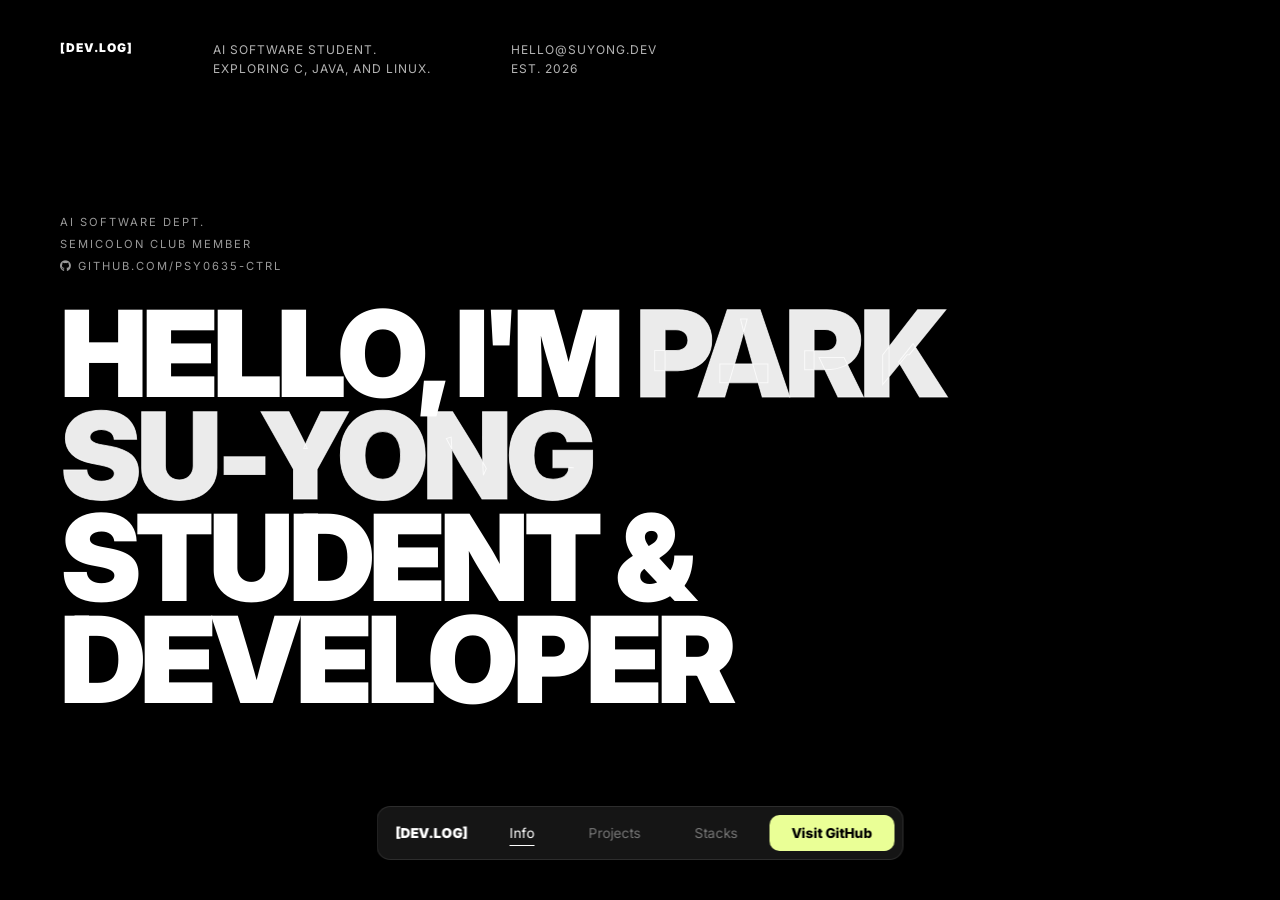
==== index.html @ fa424bc5 "portfolio" ====
<!DOCTYPE html>
<html lang="ko">
<head>
    <meta charset="UTF-8">
    <meta name="viewport" content="width=device-width, initial-scale=1.0">
    <meta name="description" content="Park Su-yong | AI Software Student & Developer Portfolio">
    <title>Park Su-yong | Portfolio</title>

    <!-- Google Font 연결 -->
    <link href="https://fonts.googleapis.com/css2?family=Inter:wght@400;700;900&family=Noto+Sans+KR:wght@400;700&display=swap" rel="stylesheet">

    <!-- Font Awesome 아이콘 연결 -->
    <link rel="stylesheet" href="https://cdnjs.cloudflare.com/ajax/libs/font-awesome/6.0.0/css/all.min.css">

    <!-- CSS 파일 연결 -->
    <link rel="stylesheet" href="style.css">
</head>

<body>
    <!-- 어두운 오버레이 -->
    <div class="overlay"></div>

    <!-- 배경 이미지 -->
    <div class="background-image"></div>

    <!-- 상단 정보 영역 -->
    <header class="header">
        <div class="logo">[DEV.LOG]</div>

        <div class="description">
            AI Software Student.<br>
            Exploring C, Java, and Linux.
        </div>

        <div class="contact">
            hello@suyong.dev<br>
            EST. 2026
        </div>
    </header>

    <!-- 메인 콘텐츠 영역 -->
    <main class="main-content">

        <!-- Info 섹션 -->
        <section id="info" class="content-section active">
            <div class="info-list">
                <div class="sub-info">AI Software Dept.</div>
                <div class="sub-info">Semicolon Club Member</div>
                <div class="sub-info">
                    <a href="https://github.com/psy0635-ctrl" target="_blank">
                        <i class="fab fa-github"></i> github.com/psy0635-ctrl
                    </a>
                </div>
            </div>

            <h1 class="hero-title">
                HELLO, I'M <span class="highlight">PARK</span><br>
                <span class="highlight">SU-YONG</span><br>
                STUDENT & DEVELOPER
            </h1>
        </section>

        <!-- Projects 섹션 -->
        <section id="projects" class="content-section">
            <h2 class="section-title">PROJECTS</h2>

            <div class="project-grid">
                <div class="project-card">
                    <h3>C Calculator</h3>
                    <p>Semicolon Club Project - Division Function Implementation</p>
                </div>
            </div>
        </section>

        <!-- Stacks 섹션 -->
        <section id="stacks" class="content-section">
            <h2 class="section-title">STACKS</h2>

            <div class="stack-list">
                <span>C / C#</span>
                <span>Java</span>
                <span>Python (OpenCV)</span>
                <span>Linux</span>
                <span>Git & GitHub</span>
            </div>
        </section>
    </main>

    <!-- 하단 고정 메뉴 -->
    <nav class="floating-nav">
        <div class="nav-container">
            <span class="nav-logo">[DEV.LOG]</span>

            <a href="#" class="nav-item active" data-target="info">Info</a>
            <a href="#" class="nav-item" data-target="projects">Projects</a>
            <a href="#" class="nav-item" data-target="stacks">Stacks</a>

            <a href="https://github.com/psy0635-ctrl" target="_blank" class="nav-item yellow">
                Visit GitHub
            </a>
        </div>
    </nav>

    <!-- 메뉴 클릭 시 화면 전환 스크립트 -->
    <script>
        document.querySelectorAll('.nav-item[data-target]').forEach(item => {
            item.addEventListener('click', (e) => {
                e.preventDefault();

                const targetId = item.getAttribute('data-target');

                document.querySelectorAll('.content-section').forEach(sec => {
                    sec.classList.remove('active');
                });

                document.querySelectorAll('.nav-item').forEach(nav => {
                    nav.classList.remove('active');
                });

                document.getElementById(targetId).classList.add('active');
                item.classList.add('active');
            });
        });
    </script>
</body>
</html>
---- style.css ----
/* 전체 기본 설정 */
* {
    margin: 0;
    padding: 0;
    box-sizing: border-box;
}

/* body 전체 화면 설정 */
body {
    background-color: #000;
    color: #fff;
    font-family: 'Inter', 'Noto Sans KR', sans-serif;
    overflow: hidden;
    height: 100vh;
}

/* 배경 이미지 */
.background-image {
    position: fixed;
    top: 0;
    left: 0;
    width: 100%;
    height: 100%;

    background: url('https://images.unsplash.com/photo-1550745165-9bc0b252726f?q=80&w=2070') no-repeat center center;
    background-size: cover;

    filter: grayscale(100%) brightness(40%);
    z-index: -2;
}

/* 배경 위 어두운 효과 */
.overlay {
    position: fixed;
    top: 0;
    left: 0;
    width: 100%;
    height: 100%;

    background: radial-gradient(circle, transparent 20%, #000 150%);
    z-index: -1;
}

/* 기본 섹션은 숨김 */
.content-section {
    display: none;
    animation: fadeIn 0.5s ease-out;
}

/* active가 붙은 섹션만 화면에 표시 */
.content-section.active {
    display: flex;
    flex-direction: column;
}

/* 화면 전환 애니메이션 */
@keyframes fadeIn {
    from {
        opacity: 0;
        transform: translateY(10px);
    }

    to {
        opacity: 1;
        transform: translateY(0);
    }
}

/* 상단 헤더 */
.header {
    display: flex;
    justify-content: flex-start;
    gap: 80px;

    padding: 40px 60px;

    font-size: 0.75rem;
    letter-spacing: 1px;
    text-transform: uppercase;
}

/* 상단 설명, 연락처 */
.description,
.contact {
    opacity: 0.7;
    line-height: 1.6;
}

/* 로고 */
.logo {
    font-weight: 900;
}

/* 메인 콘텐츠 */
.main-content {
    height: calc(100vh - 150px);

    display: flex;
    flex-direction: column;
    justify-content: center;
    align-items: flex-start;

    padding-left: 60px;
    padding-bottom: 60px;

    position: relative;
}

/* 정보 리스트 */
.info-list {
    margin-bottom: 30px;

    display: flex;
    flex-direction: column;
    gap: 8px;
}

/* 작은 정보 텍스트 */
.sub-info {
    font-size: 0.7rem;
    text-transform: uppercase;
    opacity: 0.6;
    letter-spacing: 2px;
}

/* GitHub 링크 */
.sub-info a {
    color: #fff;
    text-decoration: none;
    transition: 0.3s;
}

.sub-info a:hover {
    opacity: 1;
    color: #eaff96;
}

/* 메인 큰 제목 */
.hero-title {
    font-size: 7.5rem;
    line-height: 0.85;

    text-align: left;
    letter-spacing: -5px;
    font-weight: 900;
}

/* 외곽선 글자 효과 */
.highlight {
    color: rgba(255, 255, 255, 0.92);
    -webkit-text-stroke: 1px rgba(255, 255, 255, 0.75);
}

/* 섹션 제목 */
.section-title {
    font-size: 4rem;
    font-weight: 900;

    margin-bottom: 20px;
    color: #eaff96;
}

/* 프로젝트 카드 */
.project-card {
    border-left: 2px solid rgba(255, 255, 255, 0.2);
    padding-left: 20px;
    margin-bottom: 20px;
}

/* 기술 스택 리스트 */
.stack-list {
    display: flex;
    flex-wrap: wrap;
    gap: 15px;

    max-width: 600px;
}

/* 기술 스택 아이템 */
.stack-list span {
    font-size: 1.2rem;
    font-weight: 700;

    padding: 5px 15px;

    border: 1px solid rgba(255, 255, 255, 0.3);
}

/* 하단 고정 메뉴 */
.floating-nav {
    position: fixed;
    bottom: 40px;
    left: 50%;

    transform: translateX(-50%);

    background: rgba(25, 25, 25, 0.85);
    backdrop-filter: blur(15px);

    padding: 8px;
    border-radius: 14px;

    border: 1px solid rgba(255, 255, 255, 0.1);

    z-index: 100;
}

/* 메뉴 내부 정렬 */
.nav-container {
    display: flex;
    align-items: center;
    gap: 10px;
}

/* 메뉴 왼쪽 로고 */
.nav-logo {
    font-weight: 900;
    font-size: 0.85rem;
    color: #fff;

    margin-right: 10px;
    padding-left: 10px;
}

/* 기본 메뉴 버튼 */
.nav-item {
    color: #777;

    padding: 10px 22px;

    cursor: pointer;
    font-size: 0.85rem;

    transition: 0.3s;
    text-decoration: none;
}

/* 메뉴 hover 효과 */
.nav-item:hover {
    color: #fff;
}

/* 선택된 메뉴 */
.nav-item.active {
    color: #fff;
    position: relative;
}

/* 선택된 메뉴 밑줄 */
.nav-item.active::after {
    content: '';

    position: absolute;
    bottom: 5px;
    left: 22px;
    right: 22px;

    height: 1px;

    background: #fff;
}

/* Visit GitHub 버튼 */
.nav-item.yellow {
    background: #eaff96;
    color: #000;

    border-radius: 10px;
    font-weight: 800;
}

/* 태블릿 화면 */
@media (max-width: 1024px) {
    .hero-title {
        font-size: 5rem;
        letter-spacing: -2px;
    }
}

/* 모바일 화면 */
@media (max-width: 768px) {
    .hero-title {
        font-size: 3.5rem;
    }

    .main-content {
        padding-left: 30px;
    }
}
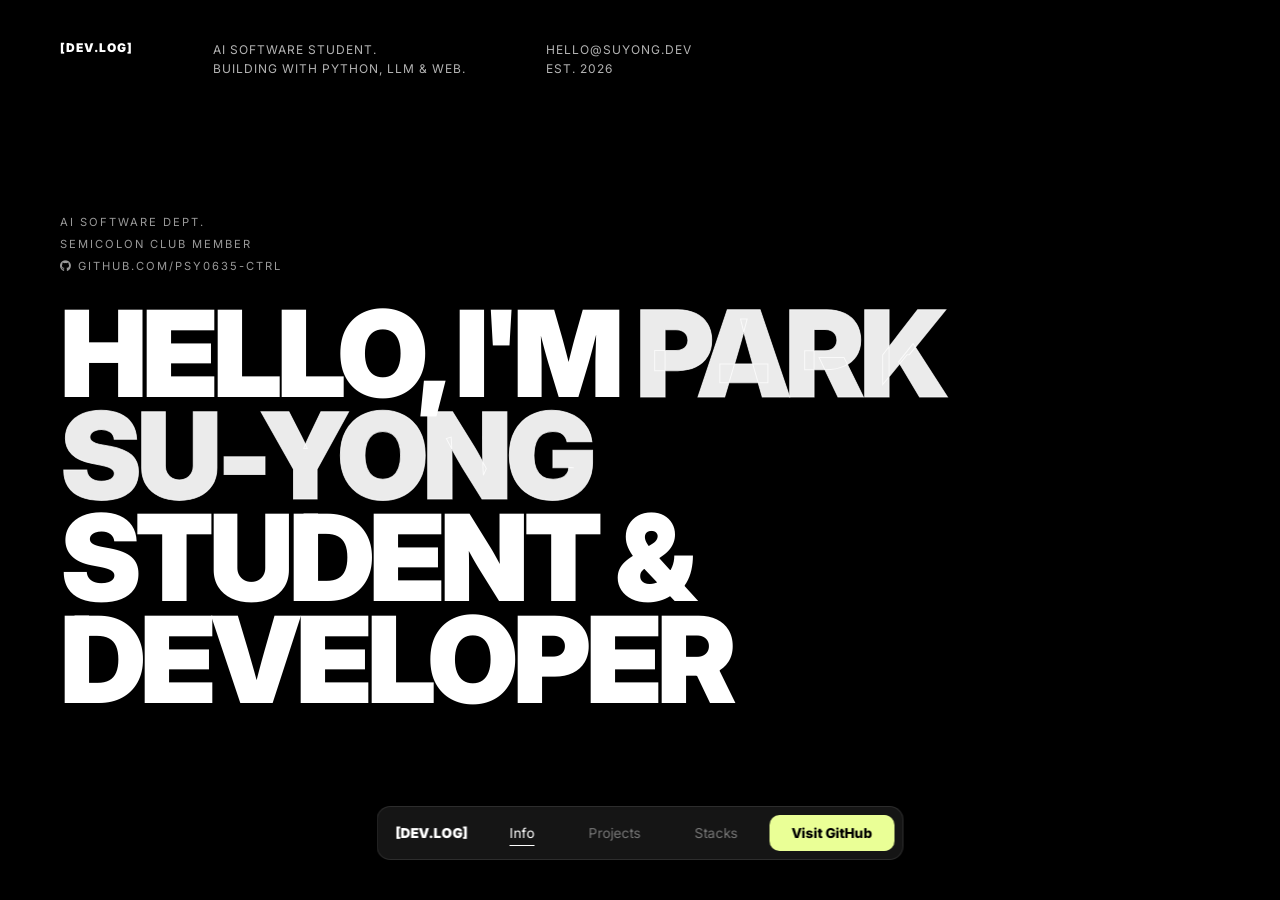
==== commit 655cd77d: "Portfolio" ====
--- a/index.html
+++ b/index.html
@@ -29,7 +29,7 @@
 
         <div class="description">
             AI Software Student.<br>
-            Exploring C, Java, and Linux.
+            Building with Python, LLM & Web.
         </div>
 
         <div class="contact">
@@ -61,16 +61,172 @@
         </section>
 
         <!-- Projects 섹션 -->
-        <section id="projects" class="content-section">
-            <h2 class="section-title">PROJECTS</h2>
-
-            <div class="project-grid">
-                <div class="project-card">
-                    <h3>C Calculator</h3>
-                    <p>Semicolon Club Project - Division Function Implementation</p>
-                </div>
-            </div>
-        </section>
+<section id="projects" class="content-section">
+    <h2 class="section-title">PROJECTS</h2>
+
+    <div class="project-grid">
+        <div class="project-card">
+            <h3>WAPLE AI REPORT</h3>
+            <p>HR SaaS 플랫폼 Waple에 AI 리포트 기능을 붙이는 실무형 팀 프로젝트. 팀장 + LLM 개발 담당.</p>
+
+            <div class="project-tech">
+                <span>Python</span>
+                <span>LangChain</span>
+                <span>FastAPI</span>
+                <span>Claude API</span>
+                <span>Pandas</span>
+            </div>
+
+            <ul class="project-features">
+                <li>Claude API 기반 HR 데이터 AI 리포트 자동 생성</li>
+                <li>점수 → 원인 → 액션 연결 3단계 리포트 구조 설계</li>
+                <li>FastAPI 서버 구축 (POST /api/report/admin, /individual)</li>
+                <li>MCP 활용 업무일지 자동 작성 기능 개발</li>
+            </ul>
+
+            <a href="https://github.com/uxis-co-kr/2026-uxis-mirae" target="_blank" class="project-link">
+                <i class="fab fa-github"></i> View Repository
+            </a>
+        </div>
+
+        <div class="project-card">
+            <h3>FIT FINDER</h3>
+            <p>체형을 기준으로 어울리는 핏과 피해야 할 스타일을 안내하는 패션 가이드 웹사이트.</p>
+
+            <div class="project-tech">
+                <span>HTML</span>
+                <span>CSS</span>
+                <span>Flexbox</span>
+                <span>Grid</span>
+                <span>GitHub Pages</span>
+            </div>
+
+            <ul class="project-features">
+                <li>6가지 체형 선택 시스템 (Triangle, Hourglass 등)</li>
+                <li>체형별 DO / DON'T 스타일 가이드 카드 구성</li>
+                <li>Glassmorphism Dark UI + Video Background Hero 디자인</li>
+            </ul>
+
+            <a href="https://github.com/psy0635-ctrl/HTML_Project" target="_blank" class="project-link">
+                <i class="fab fa-github"></i> View Repository
+            </a>
+        </div>
+
+        <div class="project-card">
+            <h3>SUYONG PORTFOLIO</h3>
+            <p>순수 HTML/CSS만으로 제작한 싱글 페이지 포트폴리오 웹사이트. 지금 이 페이지.</p>
+
+            <div class="project-tech">
+                <span>HTML</span>
+                <span>CSS</span>
+                <span>Google Fonts</span>
+                <span>Font Awesome</span>
+                <span>Vercel</span>
+            </div>
+
+            <ul class="project-features">
+                <li>하단 네비게이션으로 섹션 전환 (display: none/flex 토글)</li>
+                <li>CSS fadeIn 애니메이션 및 glassmorphism 네비게이션</li>
+                <li>태블릿·모바일 반응형 미디어 쿼리 대응</li>
+            </ul>
+
+            <a href="https://github.com/psy0635-ctrl/Suyong-Portfolio" target="_blank" class="project-link">
+                <i class="fab fa-github"></i> View Repository
+            </a>
+
+            <a href="https://suyong-portfolio.vercel.app" target="_blank" class="project-link">
+                <i class="fas fa-arrow-up-right-from-square"></i> Live Demo
+            </a>
+        </div>
+
+        <div class="project-card">
+            <h3>SEMICOLON TEAM PAGE</h3>
+            <p>Semicolon 동아리 팀원 소개와 프로젝트 링크를 정리한 팀 페이지.</p>
+
+            <div class="project-tech">
+                <span>HTML</span>
+                <span>CSS</span>
+                <span>GitHub</span>
+                <span>Vercel</span>
+            </div>
+
+            <ul class="project-features">
+                <li>팀원 소개 페이지 구성</li>
+                <li>프로젝트 GitHub Repository 링크 연결</li>
+                <li>Vercel 정적 웹사이트 배포</li>
+            </ul>
+
+            <a href="https://github.com/hazyala/semicolon-teampage" target="_blank" class="project-link">
+                <i class="fab fa-github"></i> View Repository
+            </a>
+
+            <a href="https://semicolon-teampage.vercel.app" target="_blank" class="project-link">
+                <i class="fas fa-arrow-up-right-from-square"></i> Live Demo
+            </a>
+        </div>
+
+        <div class="project-card">
+            <h3>WEATHER FIT TALK</h3>
+            <p>날씨와 상황에 맞는 옷차림을 추천하는 로컬 LLM 기반 AI 스타일링 챗봇.</p>
+
+            <div class="project-tech">
+                <span>Python</span>
+                <span>Streamlit</span>
+                <span>Ollama</span>
+                <span>Gemma</span>
+                <span>DuckDuckGo</span>
+            </div>
+
+            <ul class="project-features">
+                <li>Ollama + Gemma 로컬 LLM 구동 (API Key 불필요)</li>
+                <li>사이드바 조건(기온·바람·상황)이 채팅 입력보다 우선 반영</li>
+                <li>DuckDuckGo 검색 옵션으로 최신 날씨 정보 보완</li>
+            </ul>
+
+            <a href="https://github.com/psy0635-ctrl/Weather-Fit-Talk-Local-LLM" target="_blank" class="project-link">
+                <i class="fab fa-github"></i> View Repository
+            </a>
+        </div>
+
+        <div class="project-card">
+            <h3>SAFETRADE</h3>
+            <p>5가지 질문으로 중고거래 사기 위험도를 점수로 계산해주는 Java 콘솔 프로그램.</p>
+
+            <div class="project-tech">
+                <span>Java</span>
+                <span>IntelliJ IDEA</span>
+            </div>
+
+            <ul class="project-features">
+                <li>5개 카테고리 물품 선택 + 위험 패턴 5문항 점수화</li>
+                <li>총점 기준 4단계 위험 등급 출력 (안전 / 주의 / 위험 / 매우 위험)</li>
+                <li>배열 + for문 조합으로 질문 목록과 점수 구조화</li>
+            </ul>
+
+            <a href="https://github.com/psy0635-ctrl" target="_blank" class="project-link">
+                <i class="fab fa-github"></i> View Repository
+            </a>
+        </div>
+
+        <div class="project-card">
+            <h3>C CALCULATOR</h3>
+            <p>C언어 함수 분리와 Git 협업을 실습하기 위한 5인 팀 사칙연산 계산기. 나눗셈 담당.</p>
+
+            <div class="project-tech">
+                <span>C</span>
+                <span>GCC</span>
+                <span>Git</span>
+                <span>GitHub</span>
+            </div>
+
+            <ul class="project-features">
+                <li>divide() 함수 + 이중 예외처리 구현 (main 1차, 함수 내부 2차)</li>
+                <li>PR 기반 브랜치 협업 (feature/4/divide)</li>
+                <li>병합 후 중괄호 누락 컴파일 에러 → GCC 줄 번호 추적으로 해결</li>
+            </ul>
+        </div>
+    </div>
+</section>
 
         <!-- Stacks 섹션 -->
         <section id="stacks" class="content-section">
@@ -79,9 +235,18 @@
             <div class="stack-list">
                 <span>C / C#</span>
                 <span>Java</span>
-                <span>Python (OpenCV)</span>
+                <span>Python</span>
+                <span>HTML / CSS</span>
+                <span>Streamlit</span>
+                <span>FastAPI</span>
+                <span>LangChain</span>
+                <span>Claude API</span>
+                <span>Ollama / Gemma</span>
+                <span>OpenCV</span>
                 <span>Linux</span>
                 <span>Git & GitHub</span>
+                <span>Vercel</span>
+                <span>GitHub Pages</span>
             </div>
         </section>
     </main>
@@ -123,4 +288,4 @@
         });
     </script>
 </body>
-</html>+</html>
--- a/style.css
+++ b/style.css
@@ -161,10 +161,97 @@
 }
 
 /* 프로젝트 카드 */
+.project-grid {
+    display: grid;
+    grid-template-columns: 1fr 1fr 1fr;
+    gap: 20px;
+
+    max-width: 1400px;
+
+    overflow-y: auto;
+    max-height: calc(100vh - 260px);
+    padding-right: 12px;
+    scrollbar-width: thin;
+    scrollbar-color: rgba(255,255,255,0.2) transparent;
+}
+
+.project-grid::-webkit-scrollbar {
+    width: 4px;
+}
+
+.project-grid::-webkit-scrollbar-track {
+    background: transparent;
+}
+
+.project-grid::-webkit-scrollbar-thumb {
+    background: rgba(255, 255, 255, 0.2);
+    border-radius: 2px;
+}
+
 .project-card {
     border-left: 2px solid rgba(255, 255, 255, 0.2);
     padding-left: 20px;
     margin-bottom: 20px;
+}
+
+.project-card h3 {
+    font-size: 1.45rem;
+    margin-bottom: 8px;
+}
+
+.project-card p {
+    color: rgba(255, 255, 255, 0.78);
+    line-height: 1.6;
+}
+
+.project-tech {
+    display: flex;
+    flex-wrap: wrap;
+    gap: 8px;
+
+    margin-top: 14px;
+}
+
+.project-tech span {
+    font-size: 0.72rem;
+    font-weight: 700;
+    letter-spacing: 1px;
+    text-transform: uppercase;
+
+    padding: 4px 10px;
+
+    color: #eaff96;
+    border: 1px solid rgba(234, 255, 150, 0.35);
+}
+
+.project-features {
+    margin-top: 14px;
+    padding-left: 18px;
+
+    color: rgba(255, 255, 255, 0.72);
+    line-height: 1.7;
+    font-size: 0.95rem;
+}
+
+.project-link {
+    display: inline-flex;
+    align-items: center;
+    gap: 8px;
+
+    margin-top: 14px;
+
+    color: #fff;
+    text-decoration: none;
+    font-size: 0.85rem;
+    font-weight: 800;
+    letter-spacing: 1px;
+    text-transform: uppercase;
+
+    transition: 0.3s;
+}
+
+.project-link:hover {
+    color: #eaff96;
 }
 
 /* 기술 스택 리스트 */
@@ -275,6 +362,10 @@
         font-size: 5rem;
         letter-spacing: -2px;
     }
+
+    .project-grid {
+        grid-template-columns: 1fr 1fr;
+    }
 }
 
 /* 모바일 화면 */
@@ -286,4 +377,8 @@
     .main-content {
         padding-left: 30px;
     }
-}+
+    .project-grid {
+        grid-template-columns: 1fr;
+    }
+}
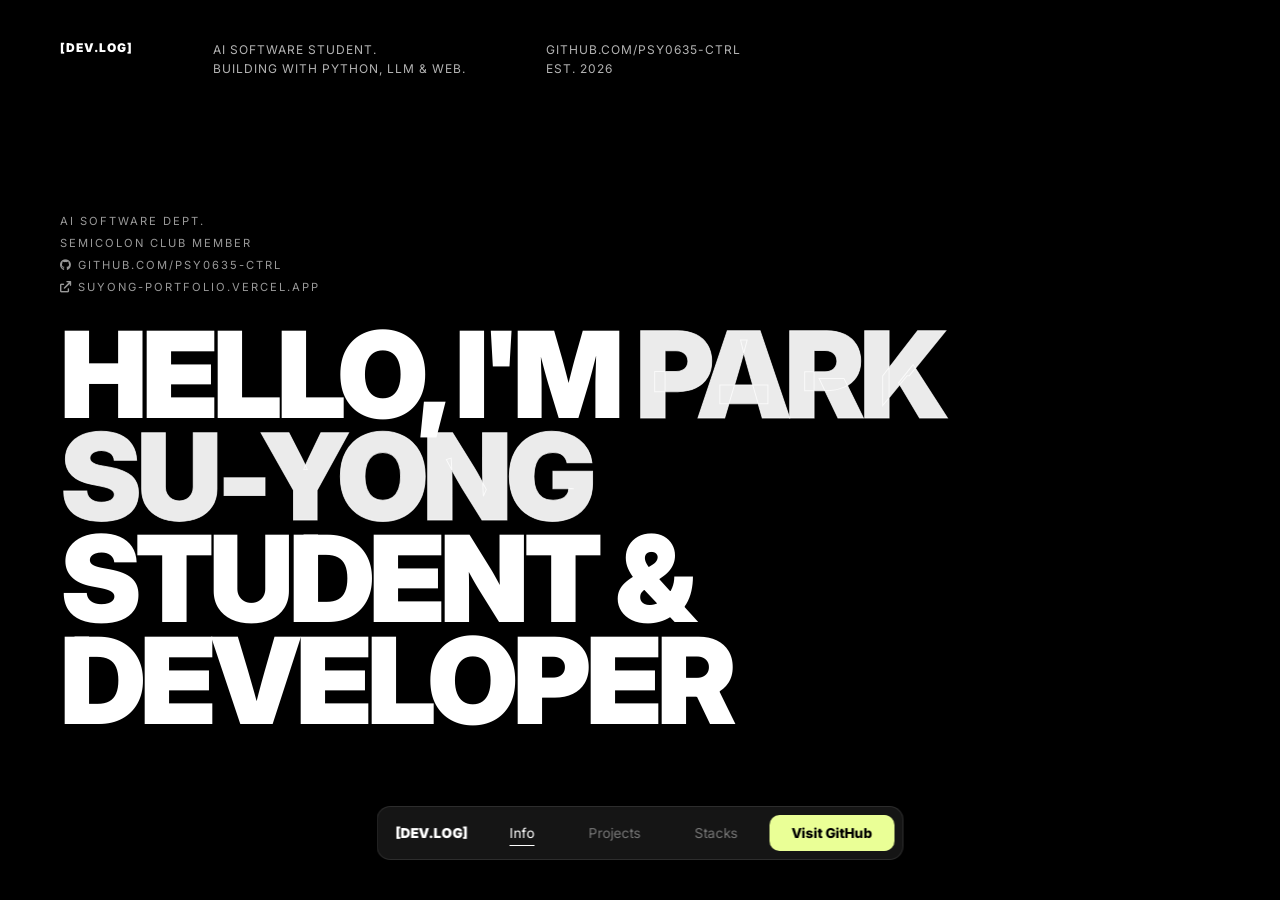
==== commit 4bb72d10: "Portfolio" ====
--- a/index.html
+++ b/index.html
@@ -4,7 +4,16 @@
     <meta charset="UTF-8">
     <meta name="viewport" content="width=device-width, initial-scale=1.0">
     <meta name="description" content="Park Su-yong | AI Software Student & Developer Portfolio">
-    <title>Park Su-yong | Portfolio</title>
+    <title>Suyong Park | Developer Portfolio</title>
+
+    <!-- Favicon -->
+    <link rel="icon" href="data:image/svg+xml,<svg xmlns='http://www.w3.org/2000/svg'><text y='32' font-size='32'>💻</text></svg>">
+
+    <!-- OG 메타태그 (링크 공유 미리보기용) -->
+    <meta property="og:title" content="Suyong Park | Developer Portfolio">
+    <meta property="og:description" content="AI Software Student · Python · LLM · Web · Backend">
+    <meta property="og:url" content="https://suyong-portfolio.vercel.app">
+    <meta property="og:type" content="website">
 
     <!-- Google Font 연결 -->
     <link href="https://fonts.googleapis.com/css2?family=Inter:wght@400;700;900&family=Noto+Sans+KR:wght@400;700&display=swap" rel="stylesheet">
@@ -33,7 +42,7 @@
         </div>
 
         <div class="contact">
-            hello@suyong.dev<br>
+            <a href="https://github.com/psy0635-ctrl" target="_blank" style="color:inherit; text-decoration:none;">github.com/psy0635-ctrl</a><br>
             EST. 2026
         </div>
     </header>
@@ -51,6 +60,11 @@
                         <i class="fab fa-github"></i> github.com/psy0635-ctrl
                     </a>
                 </div>
+                <div class="sub-info">
+                    <a href="https://suyong-portfolio.vercel.app" target="_blank">
+                        <i class="fas fa-arrow-up-right-from-square"></i> suyong-portfolio.vercel.app
+                    </a>
+                </div>
             </div>
 
             <h1 class="hero-title">
@@ -203,7 +217,7 @@
                 <li>배열 + for문 조합으로 질문 목록과 점수 구조화</li>
             </ul>
 
-            <a href="https://github.com/psy0635-ctrl" target="_blank" class="project-link">
+            <a href="https://github.com/psy0635-ctrl/SafeTrade" target="_blank" class="project-link">
                 <i class="fab fa-github"></i> View Repository
             </a>
         </div>
--- a/style.css
+++ b/style.css
@@ -101,6 +101,7 @@
     align-items: flex-start;
 
     padding-left: 60px;
+    padding-top: 20px;
     padding-bottom: 60px;
 
     position: relative;
